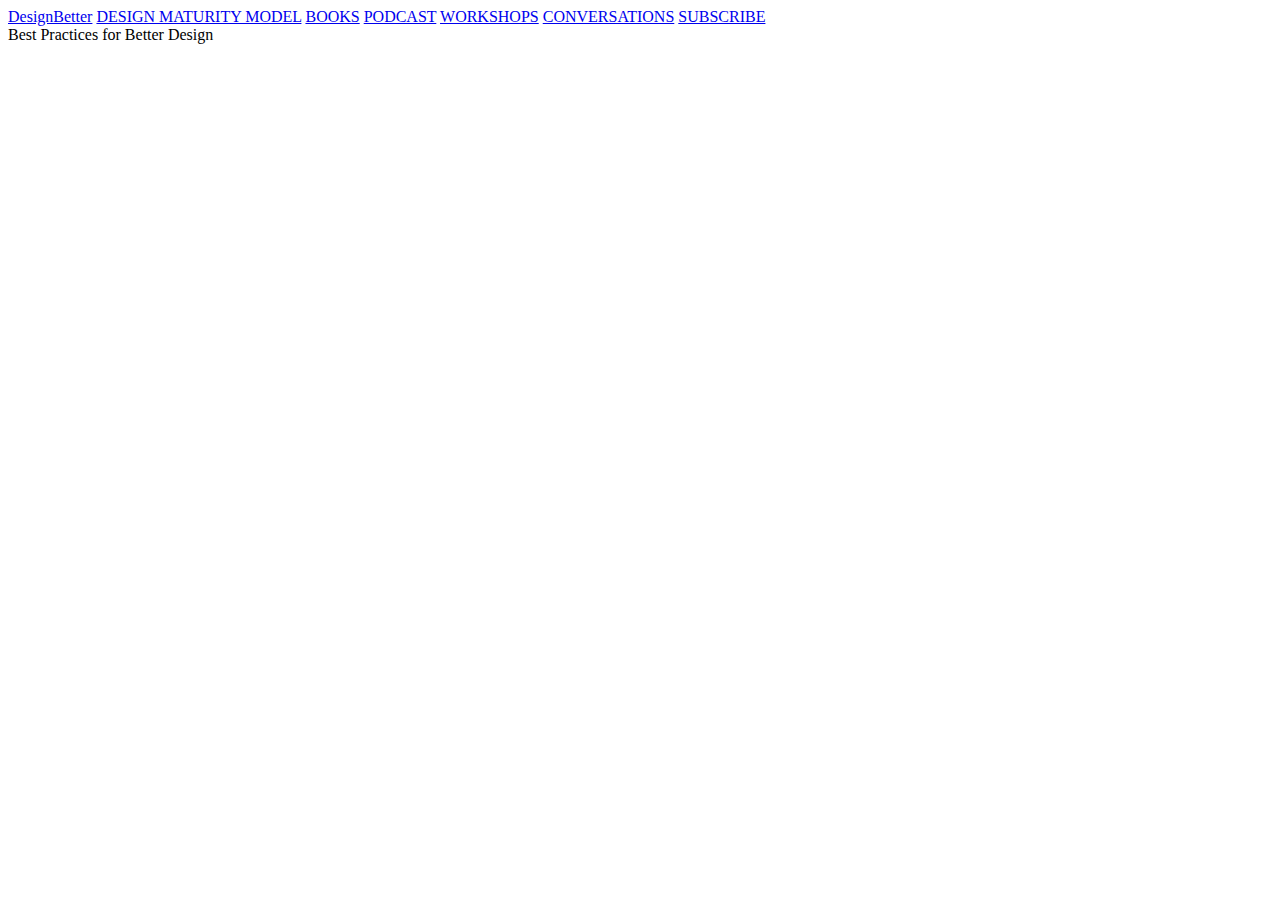
==== afternoonProject.html @ b4b7e0d8 "init" ====
<!DOCTYPE html>
<html lang="en">
<head>
    <meta charset="UTF-8">
    <meta name="viewport" content="width=device-width, initial-scale=1.0">
    <meta http-equiv="X-UA-Compatible" content="ie=edge">
    <title>Design Better</title>
    <link rel='stylesheet' href='afternoonProject.css'/>
</head>
<body>
    <header>
        <a href='./afternoonProject.html'>DesignBetter</a>
        <a href='./afternoonProject.html'>DESIGN MATURITY MODEL</a>
        <a href='./afternoonProject.html'>BOOKS</a>
        <a href='./afternoonProject.html'>PODCAST</a>
        <a href='./afternoonProject.html'>WORKSHOPS</a>
        <a href='./afternoonProject.html'>CONVERSATIONS</a>
        <a href='./afternoonProject.html'>SUBSCRIBE</a>
    </header>
    <main>Best Practices for Better Design</main>
</body>
</html>
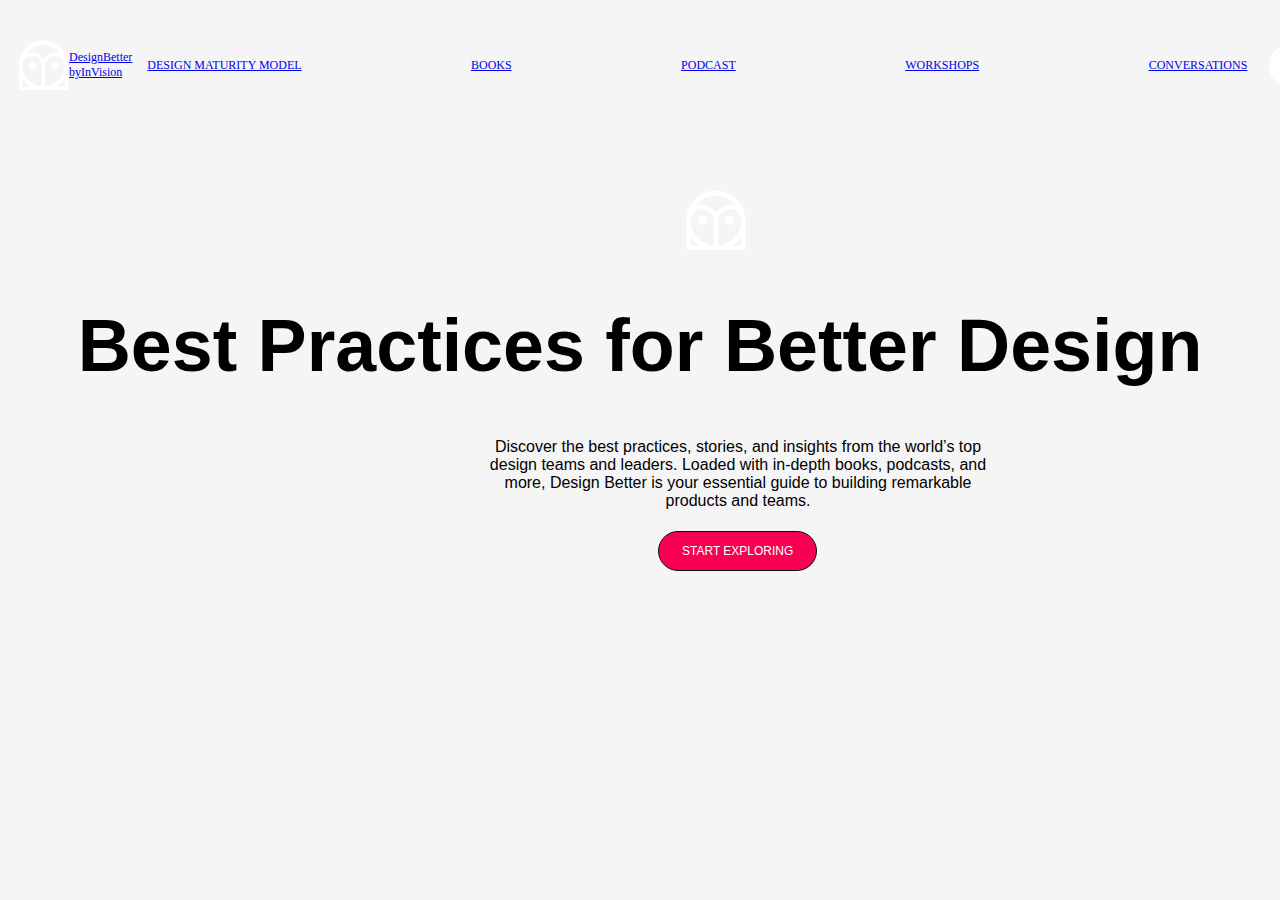
==== commit 6092d9a2: "first commit" ====
--- a/afternoonProject.html
+++ b/afternoonProject.html
@@ -1,22 +1,34 @@
 <!DOCTYPE html>
 <html lang="en">
-<head>
-    <meta charset="UTF-8">
-    <meta name="viewport" content="width=device-width, initial-scale=1.0">
-    <meta http-equiv="X-UA-Compatible" content="ie=edge">
-    <title>Design Better</title>
-    <link rel='stylesheet' href='afternoonProject.css'/>
-</head>
-<body>
-    <header>
-        <a href='./afternoonProject.html'>DesignBetter</a>
-        <a href='./afternoonProject.html'>DESIGN MATURITY MODEL</a>
-        <a href='./afternoonProject.html'>BOOKS</a>
-        <a href='./afternoonProject.html'>PODCAST</a>
-        <a href='./afternoonProject.html'>WORKSHOPS</a>
-        <a href='./afternoonProject.html'>CONVERSATIONS</a>
-        <a href='./afternoonProject.html'>SUBSCRIBE</a>
-    </header>
-    <main>Best Practices for Better Design</main>
-</body>
-</html>+    <head>
+        <meta charset="UTF-8">
+        <meta name="viewport" content="width=device-width, initial-scale=1.0">
+        <meta http-equiv="X-UA-Compatible" content="ie=edge">
+        <title>Design Better</title>
+        <link rel='stylesheet' href='afternoonProject.css'/>
+    </head>
+    <body>
+        <nav>
+            <svg class="owl1" xmlns="http://www.w3.org/2000/svg" width="51" height="50" viewBox="0 0 32.1 32.4"><title>:: owl</title><g fill="#FFF" fill-rule="evenodd"><path d="M32 16.2a16 16 0 0 0-32 0v16.4h32.1V16.2zm-29.7.4c0-3.4 2.8-6.2 6.3-6.2 3.4 0 6.2 2.8 6.2 6.2v13.5c-7-.5-12.5-6.4-12.5-13.5zm15 0a6.2 6.2 0 0 1 12.5 0c0 7.1-5.6 13-12.6 13.5V16.6zM16 3.1c4.8 0 8.8 2.4 11.3 6-1.2-.6-2.5-1-3.8-1-3.1 0-6 1.7-7.5 4.2A8.6 8.6 0 0 0 4.7 9.1C7.2 5.4 11.3 3 16 3zM2.3 25c1.4 2.1 3.2 4 5.3 5.2H2.3V25zm27.4 5.2h-5.3c2.2-1.3 4-3 5.3-5.2v5.2z"></path><ellipse cx="8.8" cy="16.6" rx="2.4" ry="2.4"></ellipse><ellipse cx="23.2" cy="16.6" rx="2.4" ry="2.4"></ellipse></g></svg>
+            <div class='logo-words'>
+                <a href='./afternoonProject.html'>DesignBetter<br>byInVision</a>
+            </div>
+            <div class='top-links'>
+                <a href='./afternoonProject.html'>DESIGN MATURITY MODEL</a>
+                <a href='./afternoonProject.html'>BOOKS</a>
+                <a href='./afternoonProject.html'>PODCAST</a>
+                <a href='./afternoonProject.html'>WORKSHOPS</a>
+                <a href='./afternoonProject.html'>CONVERSATIONS</a>
+            </div>
+            <section class='sub-btn'>
+                <button>SUBSCRIBE</button>
+            </section>
+        </nav>
+        <main>
+            <svg class="owl2" xmlns="http://www.w3.org/2000/svg" width="80" height="60" viewBox="0 0 32.1 32.4"><title>:: owl</title><g fill="#FFF" fill-rule="evenodd"><path d="M32 16.2a16 16 0 0 0-32 0v16.4h32.1V16.2zm-29.7.4c0-3.4 2.8-6.2 6.3-6.2 3.4 0 6.2 2.8 6.2 6.2v13.5c-7-.5-12.5-6.4-12.5-13.5zm15 0a6.2 6.2 0 0 1 12.5 0c0 7.1-5.6 13-12.6 13.5V16.6zM16 3.1c4.8 0 8.8 2.4 11.3 6-1.2-.6-2.5-1-3.8-1-3.1 0-6 1.7-7.5 4.2A8.6 8.6 0 0 0 4.7 9.1C7.2 5.4 11.3 3 16 3zM2.3 25c1.4 2.1 3.2 4 5.3 5.2H2.3V25zm27.4 5.2h-5.3c2.2-1.3 4-3 5.3-5.2v5.2z"></path><ellipse cx="8.8" cy="16.6" rx="2.4" ry="2.4"></ellipse><ellipse cx="23.2" cy="16.6" rx="2.4" ry="2.4"></ellipse></g></svg>
+            <h1>Best Practices for Better Design</h1>
+            <p>Discover the best practices, stories, and insights from the world’s top design teams and leaders. Loaded with in-depth books, podcasts, and more, Design Better is your essential guide to building remarkable products and teams.</p>
+            <button class='btn2'>START EXPLORING</button>
+        </main>
+    </body>
+    </html>--- a/afternoonProject.css
+++ b/afternoonProject.css
@@ -0,0 +1,81 @@
+body{
+    background-color: whitesmoke;
+}
+
+nav {
+    display:flex;
+    width: 1400px;
+    align-items: center;
+    margin-top: 40px;
+    margin-left: 0px;
+    text-decoration: none;
+}
+.owl1{
+    margin-left: 10px;
+}
+.logo-words {
+    font-size: 12px;
+}
+.top-links {
+    display:flex;
+    align-items: space-evenly;
+    width: 1100px;
+    justify-content: space-between;
+    color:black;
+    margin-left: 15px;
+    font-size: 12px;
+    
+}
+.sub-btn { 
+    border-radius: 1200px;
+    border-color:#101011;
+    padding:11px 23px;
+    margin-left: auto;
+    background:white;
+    
+
+    
+}
+main {
+    padding-bottom: 200px;
+}
+.owl2 {
+    margin-left: 668px;
+    margin-top: 100px;
+    
+
+}
+h1 {
+    font-family: Arial, Helvetica, sans-serif;
+    text-align: center;
+    font-size: 73.6px;
+    
+}
+p {
+    font-family: Helvetica, Arial, sans-serif;
+    width:500px;
+    height:50px;
+    margin-left: 480px;
+    text-align: center;
+    font-size: 16px;
+}
+.btn2 {
+    margin-top: 27px;
+    margin-left: 650px;
+    border-radius: 1200px;
+    font-size: 12px;
+    line-height: 16px;
+    text-align: center;
+    color:#fff;
+    border-color: #F80051;
+    background: #F80051;
+    border: 1px solid #101011;
+    padding:11px 23px;
+}
+    /* display: flex;
+    flex-direction: row;
+    flex-wrap: wrap;
+    justify-content: space-between; 
+    align-items: stretch;
+    align-content: stretch;
+    margin: 0;  */